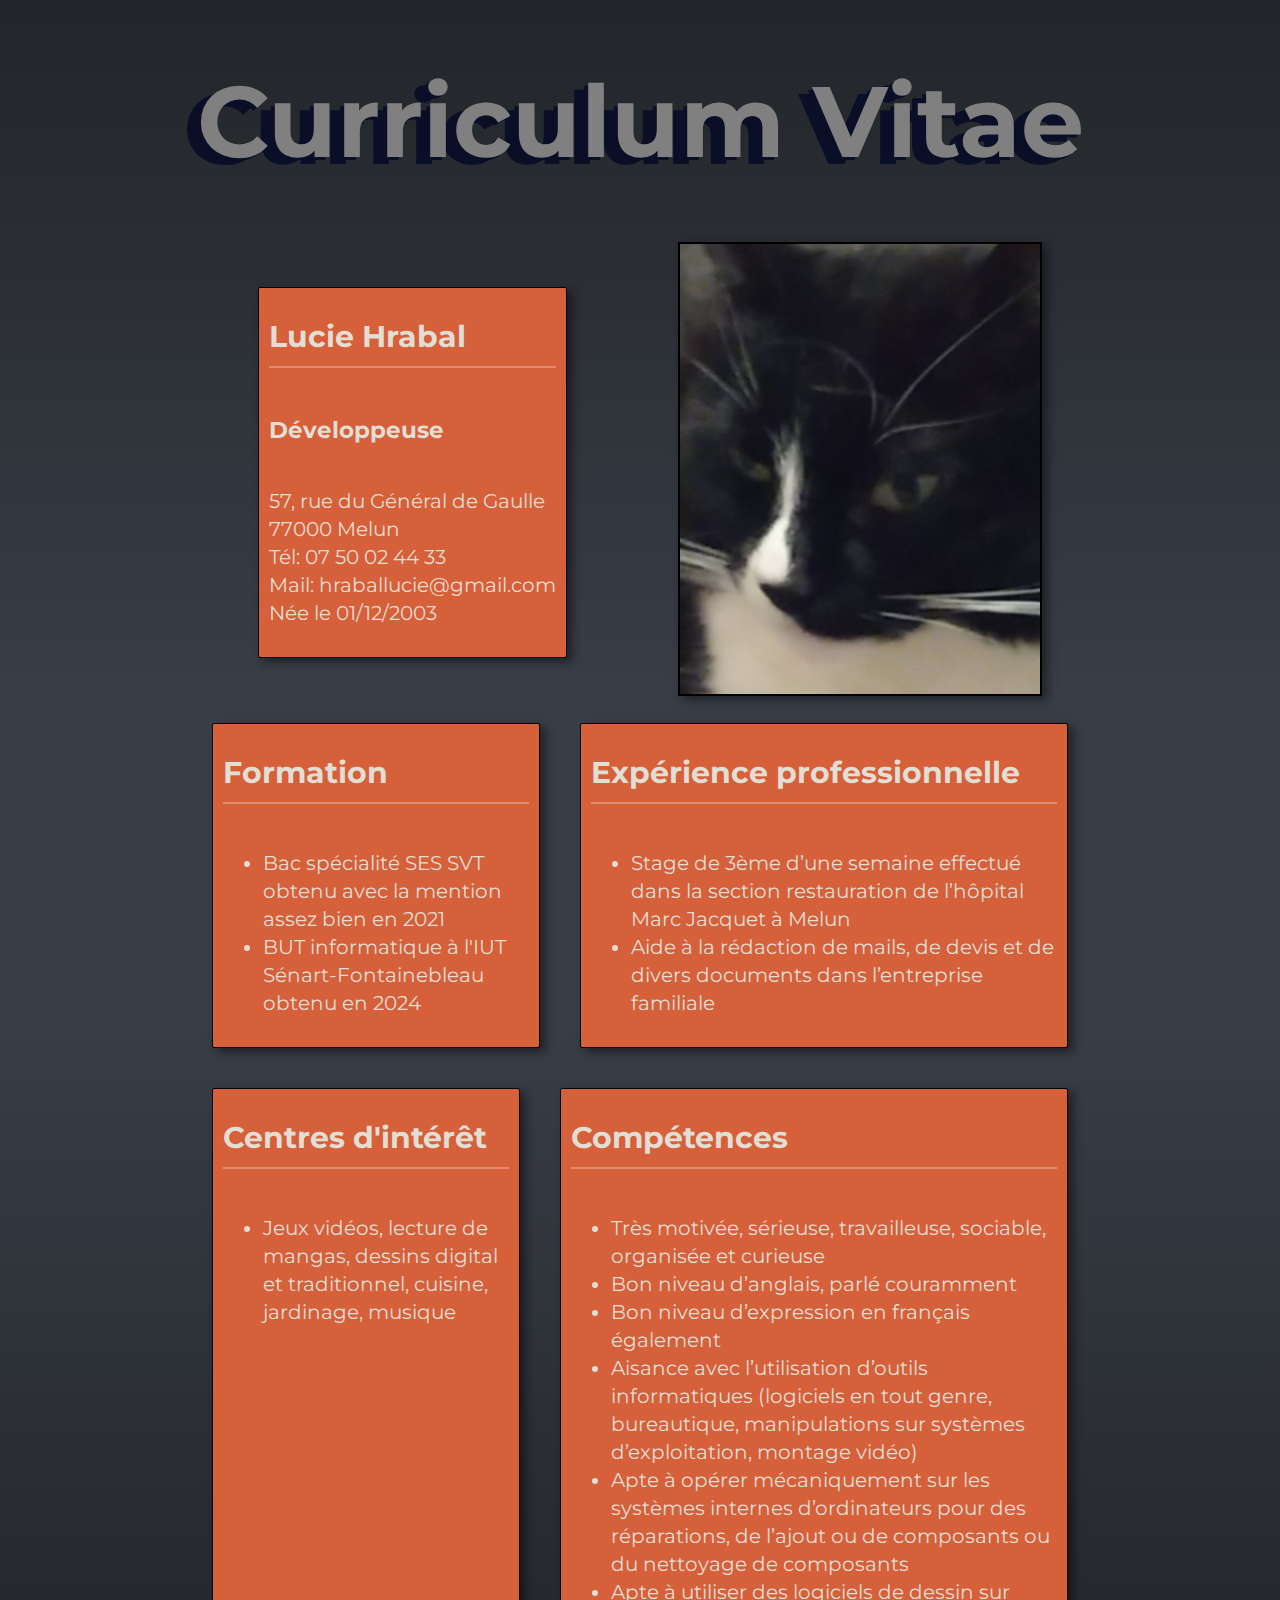
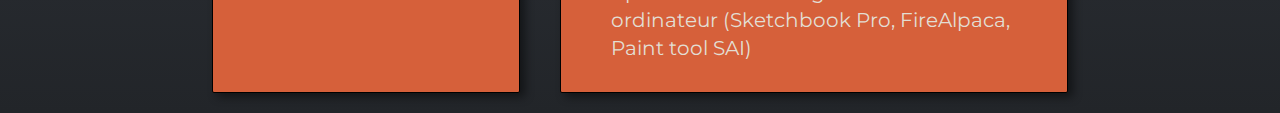
==== cv/index.html @ a02418e9 "first commit" ====
<!DOCTYPE html>
<html lang="en">
<head>
    <meta charset="UTF-8">
    <meta http-equiv="X-UA-Compatible" content="IE=edge">
    <meta name="viewport" content="width=device-width, initial-scale=1.0">
    <link rel="stylesheet" href="./index.css">
    <link rel="stylesheet" type="text/css" href="http://fonts.googleapis.com/css?family=Montserrat:regular,bold&subset=Latin">
    <title>CV Lucie Hrabal</title>
</head>
<body>
    <div class="text-container">
        <div id="main-title">
            <h1>Curriculum Vitae</h1>
        </div>
        <div id="line1">
            <div class="item">
                <h2>Lucie Hrabal</h2>
                <h3>Développeuse</h3>
                <p>
                    57, rue du Général de Gaulle
                    <br>
                    77000 Melun
                    <br>
                    Tél: 07 50 02 44 33 
                    <br>
                    Mail: hraballucie@gmail.com
                    <br>
                    Née le 01/12/2003
                </p>
            </div>
            <div>
                <img src="./cv-picture.jpg" alt="Photo de Cookie le chat" id="cookie">
            </div>
        </div>
        <div id="line2">
            <div class="item">
                <h2>Formation</h2>
                <ul>
                    <li>Bac spécialité SES SVT obtenu avec la mention assez bien en 2021</li>
                    <li>BUT informatique à l'IUT Sénart-Fontainebleau obtenu en 2024</li>
                </ul>
            </div>
            <div class="item">
                <h2>Expérience professionnelle</h2>
                <ul>
                    <li>Stage de 3ème d’une semaine effectué dans la section restauration de l’hôpital Marc Jacquet à Melun</li>
                    <li>Aide à la rédaction de mails, de devis et de divers documents dans l’entreprise familiale</li>
                </ul>
            </div>
        </div>
        <div id="line3"> 
            <div class="item">
                <h2>Centres d'intérêt</h2>
                <ul>
                    <li>
                        Jeux vidéos, lecture de mangas, dessins digital et traditionnel, cuisine, jardinage,
                        musique
                    </li>
                </ul>
            </div>
            <div class="item">
                <h2>Compétences</h2>
                <ul>
                    <li>Très motivée, sérieuse, travailleuse, sociable, organisée et curieuse</li>
                    <li>Bon niveau d’anglais, parlé couramment</li>
                    <li>Bon niveau d’expression en français également</li>
                    <li>
                        Aisance avec l’utilisation d’outils informatiques (logiciels en tout genre,
                        bureautique, manipulations sur systèmes d’exploitation, montage vidéo)
                    </li>
                    <li>
                        Apte à opérer mécaniquement sur les systèmes internes d’ordinateurs pour des
                        réparations, de l’ajout ou de composants ou du nettoyage de composants
                    </li>
                    <li>
                        Apte à utiliser des logiciels de dessin sur ordinateur (Sketchbook Pro, FireAlpaca,
                        Paint tool SAI)
                    </li>
                </ul>
            </div>
        </div>
    </div>
</body>
</html>
---- cv/index.css ----
body{
    margin: 0;
    font-size: 20px;
    font-family: Montserrat;
    line-height: 140%;
    color: #E3DED3;
    background: rgb(34,37,41);
    background: linear-gradient(180deg, rgba(34,37,41,1) 0%, rgba(56,61,70,1) 40%, rgba(56,61,70,1) 60%, rgba(34,37,41,1) 100%);
}

#cookie{
    height: 50vh;
    width: auto;
    box-shadow: 5px 4px 10px 0px rgba(0,0,0,0.47);
    border: black solid 2px;
}

#line1{
    display: flex;
    flex-direction: row;
    justify-content: space-around;
    align-items: center;
    width: 70vw;
}

#line2{
    display: flex;
    flex-direction: row;
    width: 70%;
}

#line3{
    display: flex;
    flex-direction: row;
    width: 70%;
}

#main-title{
    font-size: 50px;
    background-color: inherit;
    text-align: center;
    color: #808080;
    padding: 20px;
    margin: 20px;
    text-shadow: -4px 3px 0 #0a0e27, -14px 7px 0 #0a0e27;
    flex-basis: 100%;
}

.text-container{
    display: flex;
    flex-direction: column;
    align-items: center;
}

.item{
    background-color: #D6603A;
    box-shadow: 5px 4px 10px 0px rgba(0,0,0,0.47);
    border: black solid 1px;
    margin: 20px;
    padding: 10px;
    border-radius: 2px; 
    max-width: 40vw;
    display: flex;
    flex-direction: column;
}

.item > h2 {
    padding-bottom: 15px;
    border-bottom: #e28b6f solid 2px;
}
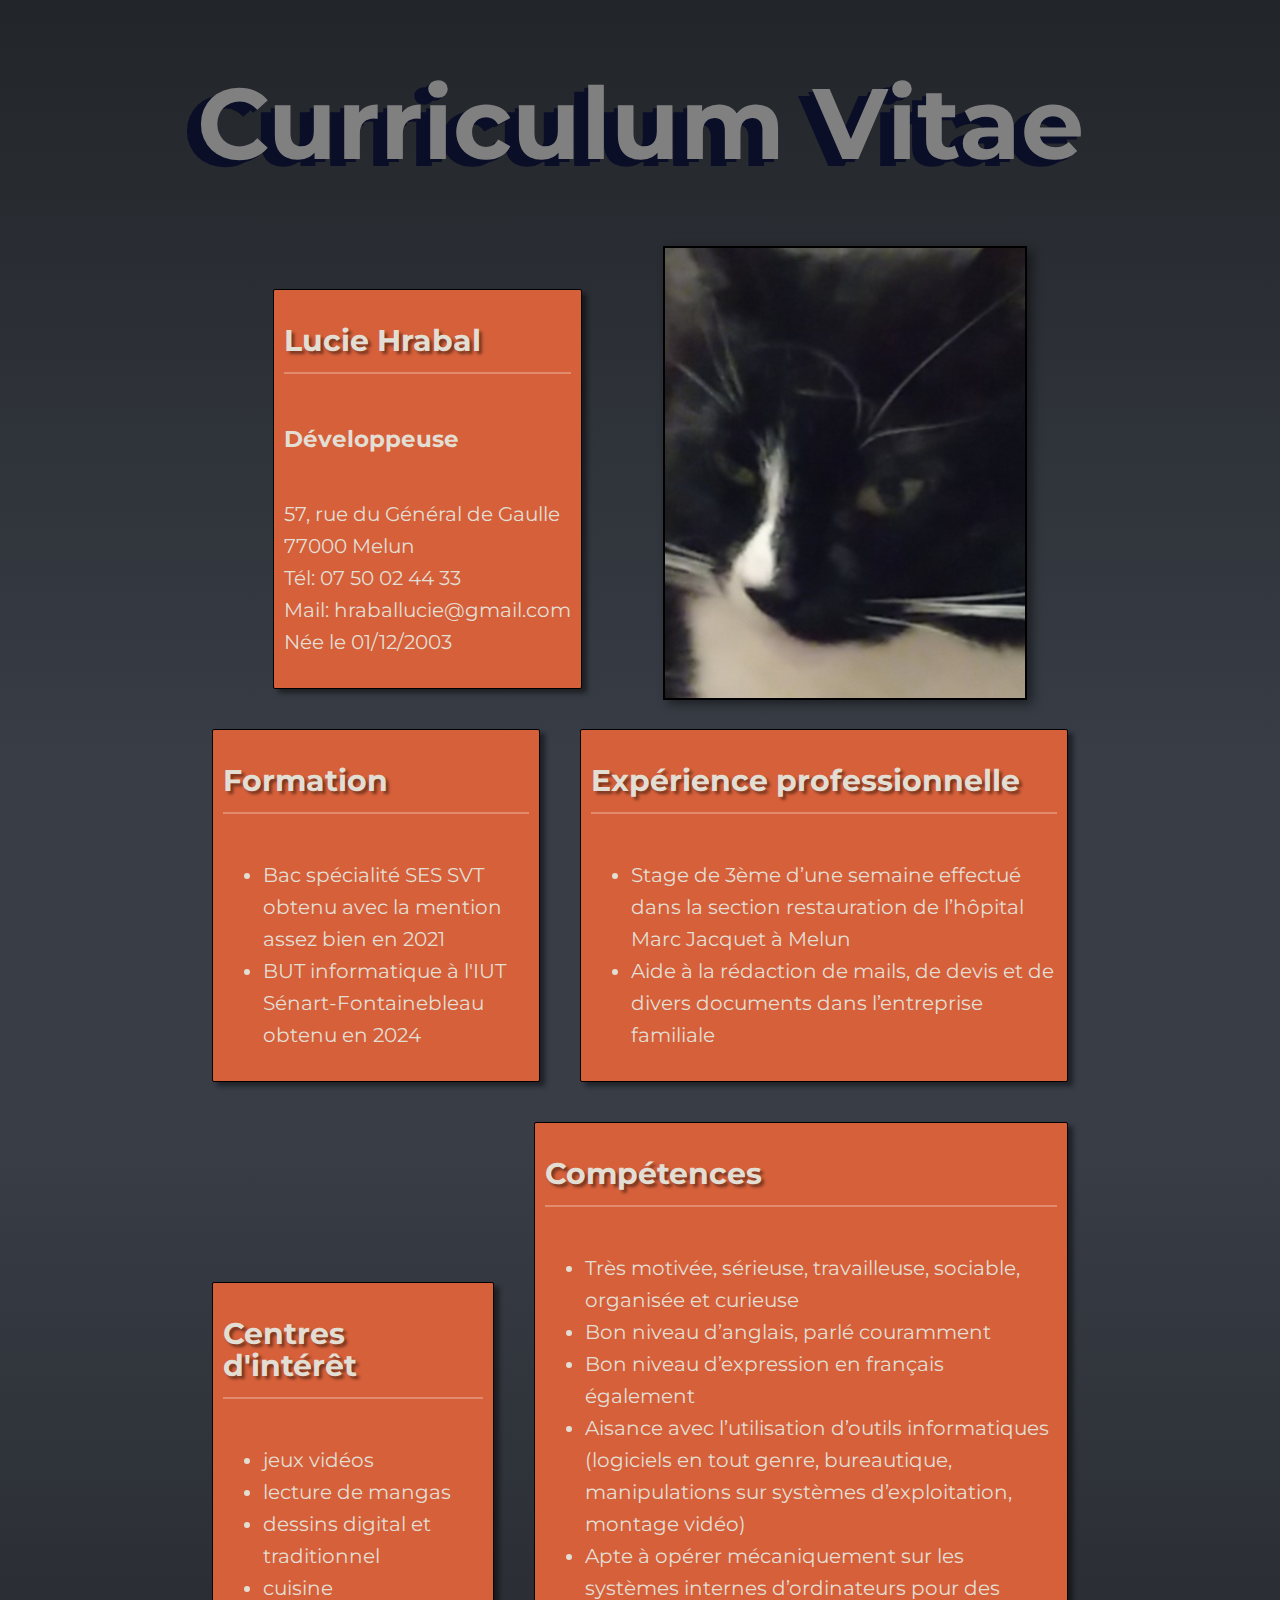
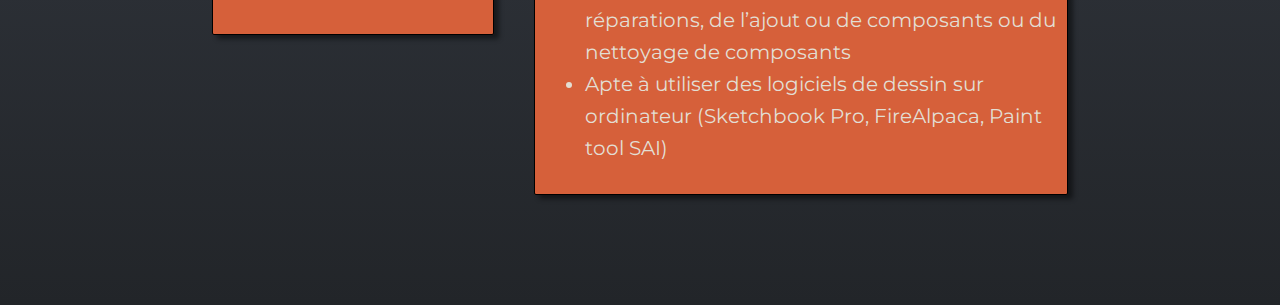
==== commit e58529a6: "cv fix form fix" ====
--- a/cv/index.html
+++ b/cv/index.html
@@ -53,10 +53,10 @@
             <div class="item">
                 <h2>Centres d'intérêt</h2>
                 <ul>
-                    <li>
-                        Jeux vidéos, lecture de mangas, dessins digital et traditionnel, cuisine, jardinage,
-                        musique
-                    </li>
+                    <li>jeux vidéos</li>
+                    <li>lecture de mangas</li>
+                    <li>dessins digital et traditionnel</li>
+                    <li>cuisine</li>
                 </ul>
             </div>
             <div class="item">
--- a/cv/index.css
+++ b/cv/index.css
@@ -4,6 +4,7 @@
     font-family: Montserrat;
     line-height: 140%;
     color: #E3DED3;
+    line-height: 160%;
     background: rgb(34,37,41);
     background: linear-gradient(180deg, rgba(34,37,41,1) 0%, rgba(56,61,70,1) 40%, rgba(56,61,70,1) 60%, rgba(34,37,41,1) 100%);
 }
@@ -18,20 +19,22 @@
 #line1{
     display: flex;
     flex-direction: row;
-    justify-content: space-around;
-    align-items: center;
+    justify-content: space-evenly;
+    align-items: flex-end;
     width: 70vw;
 }
 
 #line2{
     display: flex;
     flex-direction: row;
+    align-items: center;
     width: 70%;
 }
 
 #line3{
     display: flex;
     flex-direction: row;
+    align-items: center;
     width: 70%;
 }
 
@@ -50,11 +53,12 @@
     display: flex;
     flex-direction: column;
     align-items: center;
+    margin-bottom: 10vh;
 }
 
 .item{
     background-color: #D6603A;
-    box-shadow: 5px 4px 10px 0px rgba(0,0,0,0.47);
+    box-shadow: 5px 4px 5px 0px rgba(0,0,0,0.47);
     border: black solid 1px;
     margin: 20px;
     padding: 10px;
@@ -67,4 +71,5 @@
 .item > h2 {
     padding-bottom: 15px;
     border-bottom: #e28b6f solid 2px;
+    text-shadow: rgba(0, 0, 0, 0.438) 3px 3px 3px;
 }